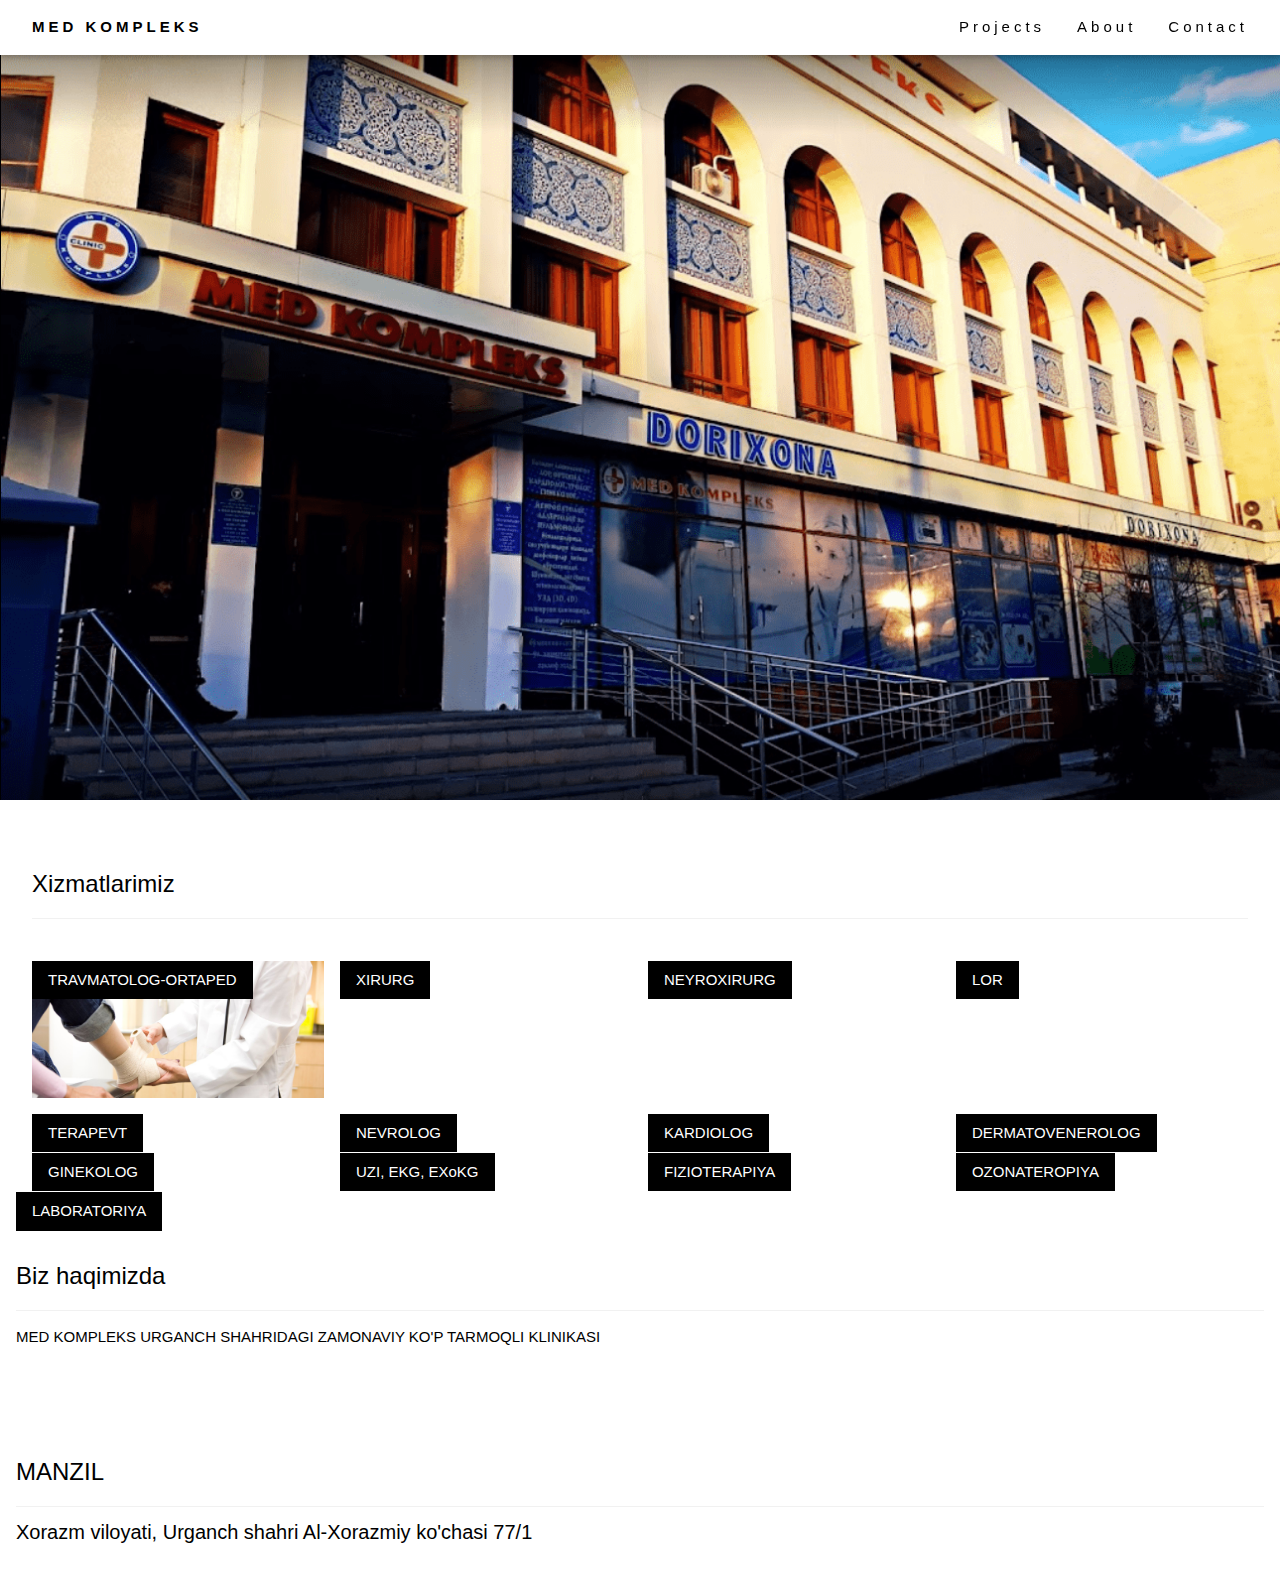
==== index.html @ 7197e70d "Add files via upload" ====
<!DOCTYPE html>
<html>
<head>
<title>MEDKOMPLEKS</title>
<meta charset="UTF-8">
<meta name="viewport" content="width=device-width, initial-scale=1">
<link rel="stylesheet" href="https://www.w3schools.com/w3css/4/w3.css">
</head>
<!-- Navbar (sit on top) -->
<div class="w3-top">
    <div class="w3-bar w3-white w3-wide w3-padding w3-card">
      <a href="#home" class="w3-bar-item w3-button"><b>MED KOMPLEKS</b></a>
      <!-- Float links to the right. Hide them on small screens -->
      <div class="w3-right w3-hide-small">
        <a href="#projects" class="w3-bar-item w3-button">Projects</a>
        <a href="#about" class="w3-bar-item w3-button">About</a>
        <a href="#contact" class="w3-bar-item w3-button">Contact</a>
      </div>
    </div>
  </div>
  
  <!-- Header -->
  <header class="w3-display-container w3-content w3-wide" style="max-width:1500px;" id="home">
    <img class="w3-image" src="img/untitled-min.png" alt="Architecture" width="1500" height="600">
  </header>
  
  <!-- Page content -->
  <div class="w3-content w3-padding" style="max-width:1564px">
  
    <!-- Project Section -->
    <div class="w3-container w3-padding-32" id="projects">
      <h3 class="w3-border-bottom w3-border-light-grey w3-padding-16">Xizmatlarimiz</h3>
    </div>
  
    <div class="w3-row-padding">
      <div class="w3-col l3 m6 w3-margin-bottom">
        <div class="w3-display-container">
          <div class="w3-display-topleft w3-black w3-padding">TRAVMATOLOG-ORTAPED</div>
          <img src="img/Traumatologist.jpg" alt="House" style="width:100%">
        </div>
      </div>
      <div class="w3-col l3 m6 w3-margin-bottom">
        <div class="w3-display-container">
          <div class="w3-display-topleft w3-black w3-padding">XIRURG</div>
          <img src="http://tochkazreniainfo.ru/d/khirurgiya.jpg" alt="House" style="width:100%">
        </div>
      </div>
      <div class="w3-col l3 m6 w3-margin-bottom">
        <div class="w3-display-container">
          <div class="w3-display-topleft w3-black w3-padding">NEYROXIRURG</div>
          <img src="https://avatars.dzeninfra.ru/get-zen_brief/6528542/pub_62e8854878d6f344d8ceaa7b_62e8854878d6f344d8ceaa7c/scale_1200" alt="House" style="width:100%">
        </div>
      </div>
      <div class="w3-col l3 m6 w3-margin-bottom">
        <div class="w3-display-container">
          <div class="w3-display-topleft w3-black w3-padding">LOR</div>
          <img src="https://mirokru.ru/wp-content/uploads/2021/04/shutterstock_628320494.jpg" alt="House" style="width:100%">
        </div>
      </div>
    </div>
  
    <div class="w3-row-padding">
      <div class="w3-col l3 m6 w3-margin-bottom">
        <div class="w3-display-container">
          <div class="w3-display-topleft w3-black w3-padding">TERAPEVT</div>
          <img src="https://cidk.ru/wp-content/uploads/2022/04/priem-terapevta.jpg" alt="TERAPEVT" style="width:99%" width="50%" height="50%">
        </div>
      </div>
      <div class="w3-col l3 m6 w3-margin-bottom">
        <div class="w3-display-container">
          <div class="w3-display-topleft w3-black w3-padding">NEVROLOG</div>
          <img src="https://aliance-med.ru/wp-content/uploads/2020/11/nevrolog.png" alt="NEVROLOG" style="width:99%" width="50">
        </div>
      </div>
      <div class="w3-col l3 m6 w3-margin-bottom">
        <div class="w3-display-container">
          <div class="w3-display-topleft w3-black w3-padding">KARDIOLOG </div>
          <img src="https://sosud-ok.ru/wp-content/uploads/2019/10/kardiolog.jpg" alt="KARDIOLOG" style="width:99%">
        </div>
      </div>
      <div class="w3-col l3 m6 w3-margin-bottom">
        <div class="w3-display-container">
          <div class="w3-display-topleft w3-black w3-padding">DERMATOVENEROLOG </div>
          <img src="https://static.tildacdn.com/tild6337-6366-4934-a637-303165373665/skidka-na-kompleksno.jpg" alt="DERMATOVENEROLOG" style="width:99%">
        </div>
      </div>
      <div class="w3-col l3 m6 w3-margin-bottom">
        <div class="w3-display-container">
          <div class="w3-display-topleft w3-black w3-padding">GINEKOLOG</div>
          <img src="https://damion.club/uploads/posts/2022-02/1645780440_25-damion-club-p-ginekolog-art-art-35.jpg" alt="GINEKOLOG" style="width:99%">
        </div>
      </div>
      <div class="w3-col l3 m6 w3-margin-bottom">
        <div class="w3-display-container">
          <div class="w3-display-topleft w3-black w3-padding">UZI, EKG, EXoKG</div>
          <img src="https://unimedplus.ru/upload/medialibrary/%D0%AD%D1%85%D0%BE%D0%BA%D0%B0%D1%80%D0%B4%D0%B8%D0%BE%D0%B3%D1%80%D0%B0%D1%84%D0%B8%D1%8F.jpg" alt="UZI" style="width:99%">
        </div>
      </div>
      <div class="w3-col l3 m6 w3-margin-bottom">
        <div class="w3-display-container">
          <div class="w3-display-topleft w3-black w3-padding">FIZIOTERAPIYA</div>
          <img src="https://img.zdorovushka-rf.ru/images/products/1/7424/107265280/pribor_dla_galvanizatsii_i_elektroforeza_elfor_zdorovushka.jpg" alt="FIZIOTERAPIYA" style="width:99%">
        </div>
      </div>
      <div class="w3-col l3 m6 w3-margin-bottom">
        <div class="w3-display-container">
          <div class="w3-display-topleft w3-black w3-padding">OZONATEROPIYA</div>
          <img src="https://adfarm.ru/wp-content/uploads/1/0/2/10282e28a5242489580d2342c25ba04a.jpeg" alt="OZONATEROPIYA" style="width:99%" width="70%" height="50%">
        </div>
      </div>
    </div>
    <!-- <div class="w3-col l3 m6 w3-margin-bottom">
        <div class="w3-display-container">
          <div class="w3-display-topleft w3-black w3-padding">HOLO-PRAKTOLOG</div>
          <img src="/w3images/house3.jpg" alt="House" style="width:99%">
        </div>
      </div>
    </div> -->
    <div class="w3-col l3 m6 w3-margin-bottom">
        <div class="w3-display-container">
          <div class="w3-display-topleft w3-black w3-padding">LABORATORIYA</div>
          <img src="https://gamerwall.pro/uploads/posts/2022-03/1647929343_39-gamerwall-pro-p-laboratoriya-fon-krasivie-60.jpg" alt="House" style="width:99%">
        </div>
      </div>
    </div>
  
    <!-- About Section -->
    <div class="w3-container w3-padding-32" id="about">
      <h3 class="w3-border-bottom w3-border-light-grey w3-padding-16">Biz haqimizda</h3>
      <p>MED KOMPLEKS URGANCH SHAHRIDAGI ZAMONAVIY KO'P TARMOQLI KLINIKASI
      </p>
    </div>

    <div class="w3-container w3-padding-32" id="about">
        <h3 class="w3-border-bottom w3-border-light-grey w3-padding-16">MANZIL</h3>
        <h4> Xorazm viloyati, Urganch shahri Al-Xorazmiy ko'chasi 77/1 </h4>
      </div>

  
    <!-- <div class="w3-row-padding w3-grayscale">
      <div class="w3-col l3 m6 w3-margin-bottom">
        <img src="/w3images/team2.jpg" alt="John" style="width:100%">
        <h3>John Doe</h3>
        <p class="w3-opacity">CEO & Founder</p>
        <p>Phasellus eget enim eu lectus faucibus vestibulum. Suspendisse sodales pellentesque elementum.</p>
        <p><button class="w3-button w3-light-grey w3-block">Contact</button></p>
      </div>
      <div class="w3-col l3 m6 w3-margin-bottom">
        <img src="/w3images/team1.jpg" alt="Jane" style="width:100%">
        <h3>Jane Doe</h3>
        <p class="w3-opacity">Architect</p>
        <p>Phasellus eget enim eu lectus faucibus vestibulum. Suspendisse sodales pellentesque elementum.</p>
        <p><button class="w3-button w3-light-grey w3-block">Contact</button></p>
      </div>
      <div class="w3-col l3 m6 w3-margin-bottom">
        <img src="/w3images/team3.jpg" alt="Mike" style="width:100%">
        <h3>Mike Ross</h3>
        <p class="w3-opacity">Architect</p>
        <p>Phasellus eget enim eu lectus faucibus vestibulum. Suspendisse sodales pellentesque elementum.</p>
        <p><button class="w3-button w3-light-grey w3-block">Contact</button></p>
      </div>
      <div class="w3-col l3 m6 w3-margin-bottom">
        <img src="/w3images/team4.jpg" alt="Dan" style="width:100%">
        <h3>Dan Star</h3>
        <p class="w3-opacity">Architect</p>
        <p>Phasellus eget enim eu lectus faucibus vestibulum. Suspendisse sodales pellentesque elementum.</p>
        <p><button class="w3-button w3-light-grey w3-block">Contact</button></p>
      </div>
    </div> -->

  
  </body>
  </html>
  
</html>
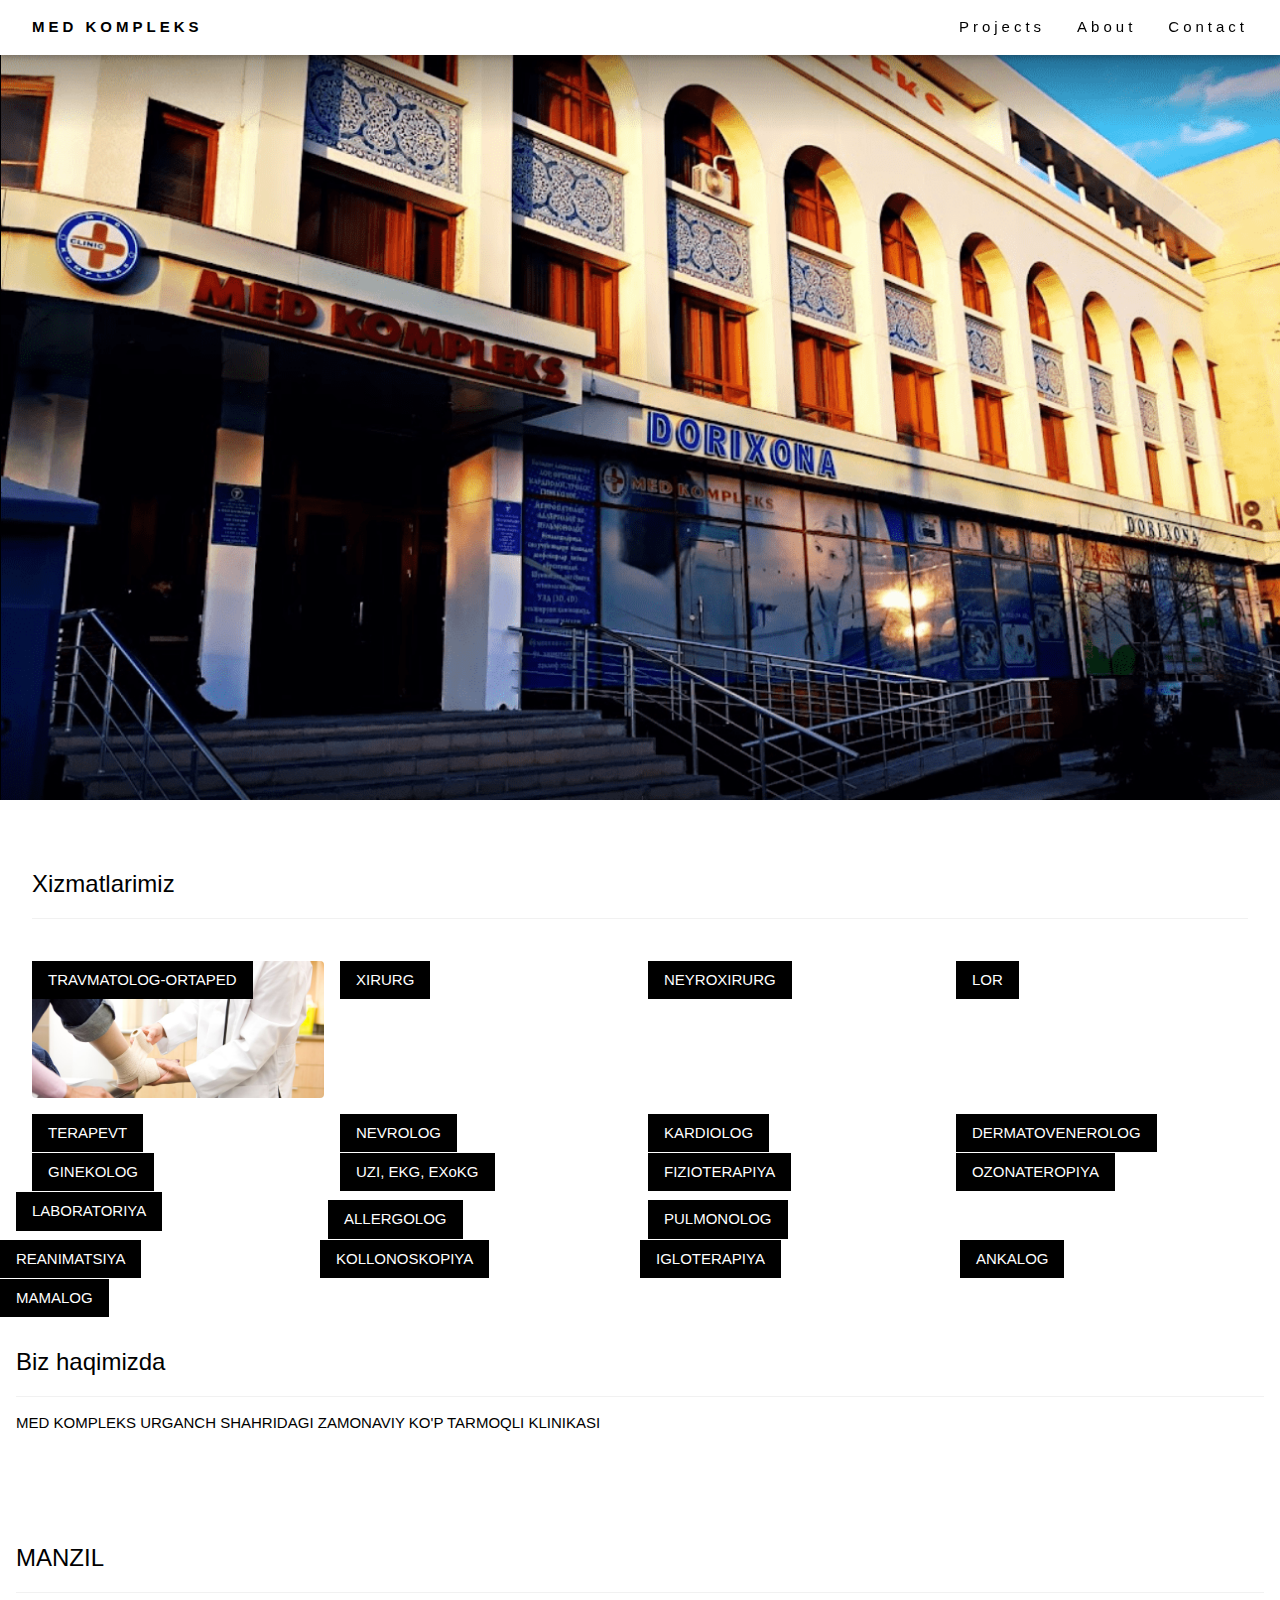
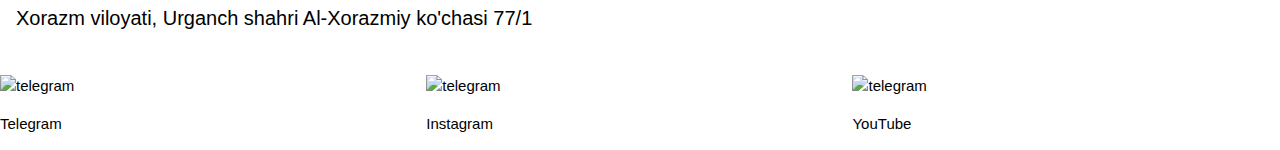
==== commit e9c94a2f: "Add files via upload" ====
--- a/index.html
+++ b/index.html
@@ -4,6 +4,7 @@
 <title>MEDKOMPLEKS</title>
 <meta charset="UTF-8">
 <meta name="viewport" content="width=device-width, initial-scale=1">
+<link rel="stylesheet" href="style.css">
 <link rel="stylesheet" href="https://www.w3schools.com/w3css/4/w3.css">
 </head>
 <!-- Navbar (sit on top) -->
@@ -36,25 +37,25 @@
       <div class="w3-col l3 m6 w3-margin-bottom">
         <div class="w3-display-container">
           <div class="w3-display-topleft w3-black w3-padding">TRAVMATOLOG-ORTAPED</div>
-          <img src="img/Traumatologist.jpg" alt="House" style="width:100%">
+          <img src="img/Traumatologist.jpg" alt="House" class="w3-round" style="width:100%">
         </div>
       </div>
       <div class="w3-col l3 m6 w3-margin-bottom">
         <div class="w3-display-container">
           <div class="w3-display-topleft w3-black w3-padding">XIRURG</div>
-          <img src="http://tochkazreniainfo.ru/d/khirurgiya.jpg" alt="House" style="width:100%">
+          <img src="http://tochkazreniainfo.ru/d/khirurgiya.jpg" alt="House" class="w3-round" style="width:100%">
         </div>
       </div>
       <div class="w3-col l3 m6 w3-margin-bottom">
         <div class="w3-display-container">
           <div class="w3-display-topleft w3-black w3-padding">NEYROXIRURG</div>
-          <img src="https://avatars.dzeninfra.ru/get-zen_brief/6528542/pub_62e8854878d6f344d8ceaa7b_62e8854878d6f344d8ceaa7c/scale_1200" alt="House" style="width:100%">
+          <img src="https://avatars.dzeninfra.ru/get-zen_brief/6528542/pub_62e8854878d6f344d8ceaa7b_62e8854878d6f344d8ceaa7c/scale_1200" class="w3-round" alt="House" style="width:100%">
         </div>
       </div>
       <div class="w3-col l3 m6 w3-margin-bottom">
         <div class="w3-display-container">
           <div class="w3-display-topleft w3-black w3-padding">LOR</div>
-          <img src="https://mirokru.ru/wp-content/uploads/2021/04/shutterstock_628320494.jpg" alt="House" style="width:100%">
+          <img src="https://mirokru.ru/wp-content/uploads/2021/04/shutterstock_628320494.jpg" class="w3-round" alt="House" style="width:100%">
         </div>
       </div>
     </div>
@@ -63,49 +64,49 @@
       <div class="w3-col l3 m6 w3-margin-bottom">
         <div class="w3-display-container">
           <div class="w3-display-topleft w3-black w3-padding">TERAPEVT</div>
-          <img src="https://cidk.ru/wp-content/uploads/2022/04/priem-terapevta.jpg" alt="TERAPEVT" style="width:99%" width="50%" height="50%">
+          <img src="https://cidk.ru/wp-content/uploads/2022/04/priem-terapevta.jpg" class="w3-round" alt="TERAPEVT" style="width:99%" width="50%" height="50%">
         </div>
       </div>
       <div class="w3-col l3 m6 w3-margin-bottom">
         <div class="w3-display-container">
           <div class="w3-display-topleft w3-black w3-padding">NEVROLOG</div>
-          <img src="https://aliance-med.ru/wp-content/uploads/2020/11/nevrolog.png" alt="NEVROLOG" style="width:99%" width="50">
+          <img src="https://aliance-med.ru/wp-content/uploads/2020/11/nevrolog.png" alt="NEVROLOG" class="w3-round" style="width:99%" width="50" height="50%">
         </div>
       </div>
       <div class="w3-col l3 m6 w3-margin-bottom">
         <div class="w3-display-container">
           <div class="w3-display-topleft w3-black w3-padding">KARDIOLOG </div>
-          <img src="https://sosud-ok.ru/wp-content/uploads/2019/10/kardiolog.jpg" alt="KARDIOLOG" style="width:99%">
+          <img src="https://sosud-ok.ru/wp-content/uploads/2019/10/kardiolog.jpg" alt="KARDIOLOG" class="w3-round" style="width:99%" width="50" height="50%">
         </div>
       </div>
       <div class="w3-col l3 m6 w3-margin-bottom">
         <div class="w3-display-container">
           <div class="w3-display-topleft w3-black w3-padding">DERMATOVENEROLOG </div>
-          <img src="https://static.tildacdn.com/tild6337-6366-4934-a637-303165373665/skidka-na-kompleksno.jpg" alt="DERMATOVENEROLOG" style="width:99%">
+          <img src="https://static.tildacdn.com/tild6337-6366-4934-a637-303165373665/skidka-na-kompleksno.jpg" class="w3-round" alt="DERMATOVENEROLOG" style="width:100%" width="50" height="50%">
         </div>
       </div>
       <div class="w3-col l3 m6 w3-margin-bottom">
         <div class="w3-display-container">
           <div class="w3-display-topleft w3-black w3-padding">GINEKOLOG</div>
-          <img src="https://damion.club/uploads/posts/2022-02/1645780440_25-damion-club-p-ginekolog-art-art-35.jpg" alt="GINEKOLOG" style="width:99%">
+          <img src="https://damion.club/uploads/posts/2022-02/1645780440_25-damion-club-p-ginekolog-art-art-35.jpg" class="w3-round" alt="GINEKOLOG" style="width:100%" width="50" height="50%">
         </div>
       </div>
       <div class="w3-col l3 m6 w3-margin-bottom">
         <div class="w3-display-container">
           <div class="w3-display-topleft w3-black w3-padding">UZI, EKG, EXoKG</div>
-          <img src="https://unimedplus.ru/upload/medialibrary/%D0%AD%D1%85%D0%BE%D0%BA%D0%B0%D1%80%D0%B4%D0%B8%D0%BE%D0%B3%D1%80%D0%B0%D1%84%D0%B8%D1%8F.jpg" alt="UZI" style="width:99%">
+          <img src="https://unimedplus.ru/upload/medialibrary/%D0%AD%D1%85%D0%BE%D0%BA%D0%B0%D1%80%D0%B4%D0%B8%D0%BE%D0%B3%D1%80%D0%B0%D1%84%D0%B8%D1%8F.jpg" alt="UZI" class="w3-round" style="width:100%" width="50" height="50%">
         </div>
       </div>
       <div class="w3-col l3 m6 w3-margin-bottom">
         <div class="w3-display-container">
           <div class="w3-display-topleft w3-black w3-padding">FIZIOTERAPIYA</div>
-          <img src="https://img.zdorovushka-rf.ru/images/products/1/7424/107265280/pribor_dla_galvanizatsii_i_elektroforeza_elfor_zdorovushka.jpg" alt="FIZIOTERAPIYA" style="width:99%">
+          <img src="https://img.zdorovushka-rf.ru/images/products/1/7424/107265280/pribor_dla_galvanizatsii_i_elektroforeza_elfor_zdorovushka.jpg" alt="FIZIOTERAPIYA" class="w3-round" style="width:100%" width="50" height="50%">
         </div>
       </div>
       <div class="w3-col l3 m6 w3-margin-bottom">
         <div class="w3-display-container">
           <div class="w3-display-topleft w3-black w3-padding">OZONATEROPIYA</div>
-          <img src="https://adfarm.ru/wp-content/uploads/1/0/2/10282e28a5242489580d2342c25ba04a.jpeg" alt="OZONATEROPIYA" style="width:99%" width="70%" height="50%">
+          <img src="https://adfarm.ru/wp-content/uploads/1/0/2/10282e28a5242489580d2342c25ba04a.jpeg" alt="OZONATEROPIYA" class="w3-round" style="width:100%" width="50" height="50%">
         </div>
       </div>
     </div>
@@ -119,7 +120,63 @@
     <div class="w3-col l3 m6 w3-margin-bottom">
         <div class="w3-display-container">
           <div class="w3-display-topleft w3-black w3-padding">LABORATORIYA</div>
-          <img src="https://gamerwall.pro/uploads/posts/2022-03/1647929343_39-gamerwall-pro-p-laboratoriya-fon-krasivie-60.jpg" alt="House" style="width:99%">
+          <img src="https://gamerwall.pro/uploads/posts/2022-03/1647929343_39-gamerwall-pro-p-laboratoriya-fon-krasivie-60.jpg" class="w3-round" alt="House" style="width:100%" width="50" height="50%">
+        </div>
+      </div>
+    </div>
+
+    <div class="w3-col l3 m6 w3-margin-bottom">
+        <div class="w3-display-container">
+          <div class="w3-display-topleft w3-black w3-padding">ALLERGOLOG</div>
+          <img src="https://alphamed.by/wp-content/uploads/2022/12/allergoproby.png" class="w3-round" alt="House" style="width:100%" width="50" height="50%">
+        </div>
+      </div>
+    </div>
+
+    <div class="w3-col l3 m6 w3-margin-bottom">
+        <div class="w3-display-container">
+          <div class="w3-display-topleft w3-black w3-padding">PULMONOLOG</div>
+          <img src="https://www.tigramed.ru/images/pulmonolog-3.jpg" class="w3-round" alt="House" style="width:100%" width="50" height="50%">
+        </div>
+      </div>
+    </div>
+
+    <div class="w3-col l3 m6 w3-margin-bottom">
+        <div class="w3-display-container">
+          <div class="w3-display-topleft w3-black w3-padding">REANIMATSIYA</div>
+          <img src="https://krot.info/uploads/posts/2020-10/1604020473_10-p-fon-dlya-prezentatsii-khirurgiya-14.jpg" class="w3-round" alt="House" style="width:100%" width="50" height="50%">
+        </div>
+      </div>
+    </div>
+
+    <div class="w3-col l3 m6 w3-margin-bottom">
+        <div class="w3-display-container">
+          <div class="w3-display-topleft w3-black w3-padding">KOLLONOSKOPIYA</div>
+          <img src="https://klinik.by/wp-content/uploads/2022/02/kolonoskopiya.jpg" class="w3-round" alt="House" style="width:100%" width="50" height="50%">
+        </div>
+      </div>
+    </div>
+
+    <div class="w3-col l3 m6 w3-margin-bottom">
+        <div class="w3-display-container">
+          <div class="w3-display-topleft w3-black w3-padding">IGLOTERAPIYA</div>
+          <img src="https://img5.lalafo.com/i/posters/original/19/d7/2b/e51343bb628457691de5b8fa98.jpeg" class="w3-round" alt="IGLOTERAPIYA" style="width:100%" width="50" height="50%">
+        </div>
+      </div>
+    </div>
+
+    <div class="w3-col l3 m6 w3-margin-bottom">
+        <div class="w3-display-container">
+          <div class="w3-display-topleft w3-black w3-padding">ANKALOG</div>
+          <img src="https://mospravda.ru/wp-content/uploads/2019/10/0519e0bb85e9d7b3f80f3eb705810f1c-c.jpg" class="w3-round" alt="House" style="width:100%" width="50" height="50%">
+        </div>
+      </div>
+    </div>
+
+    <div class="w3-col l3 m6 w3-margin-bottom">
+        <div class="w3-display-container">
+          <div class="w3-display-topleft w3-black w3-padding">MAMALOG</div>
+          <img src="https://www.zabotkin.ru/wp-content/uploads/2021/12/62.jpg" class="w3-round" alt="MAMALOG" style="width:100%" width="50" height="50%">
         </div>
       </div>
     </div>
@@ -168,6 +225,23 @@
       </div>
     </div> -->
 
+    <div class="block">
+        <div class="block_inner">
+        <img src="https://cdn-icons-png.flaticon.com/512/2111/2111710.png" class="icon_size" style="width: 24px;" alt="telegram">
+        <p>Telegram</p>
+        </div>
+
+        <div class="block_inner">
+            <img src="https://cdn-icons-png.flaticon.com/512/1400/1400829.png" class="icon_size" style="width: 24px;" alt="telegram">
+            <p>Instagram</p>
+        </div>
+
+        <div class="block_inner">
+            <img src="https://cdn-icons-png.flaticon.com/512/733/733646.png" class="icon_size" style="width: 24px;" alt="telegram">
+            <p>YouTube</p>
+        </div>
+    </div>
+
   
   </body>
   </html>
--- a/style.css
+++ b/style.css
@@ -0,0 +1,50 @@
+/* * {
+    box-sizing: border-box;
+    margin: 0;
+    padding: 0;
+    background-color: #F4F9FC;
+}
+
+li, a, button {
+    font-family: "Roboto", sans-serif;
+    font-weight: 500;
+    font-size: 16px;
+    color: #13171D;
+    text-decoration: none;
+}
+
+
+header{
+    display: flex;
+    justify-content: space-between;
+    align-items: center;
+    padding: 30px 10%;
+}
+
+.nav_link {
+    list-style: none;
+}
+
+.nav_link li {
+    display: inline-block;
+    margin: 12px;
+}
+
+.nav_link li a {
+    transition: all 0.3 ease 0;
+}
+
+.nav_link li a:hover{
+    color: #272f3b;
+}
+
+button{
+    padding: 9px, 25px;
+    background-color: red;
+} */
+
+
+.block_inner {
+   float: left;
+   width: 33.3%;
+}